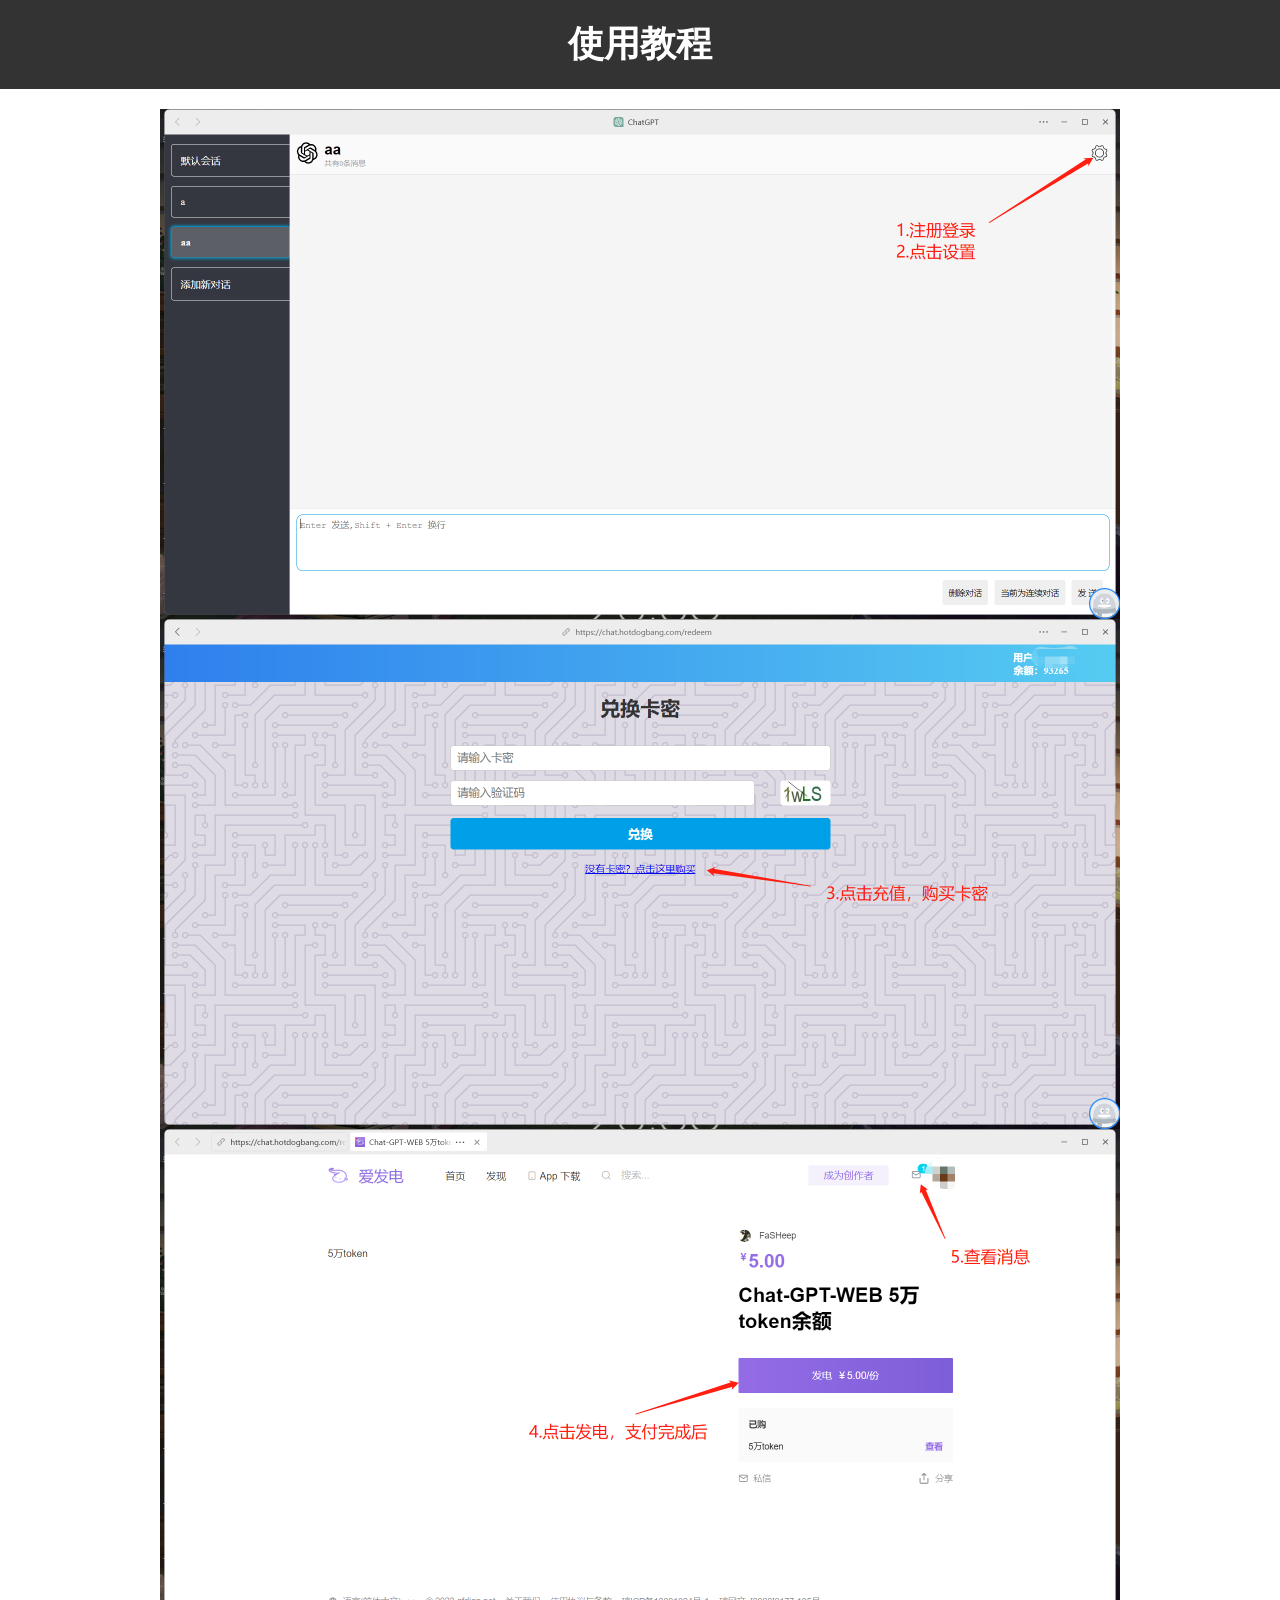
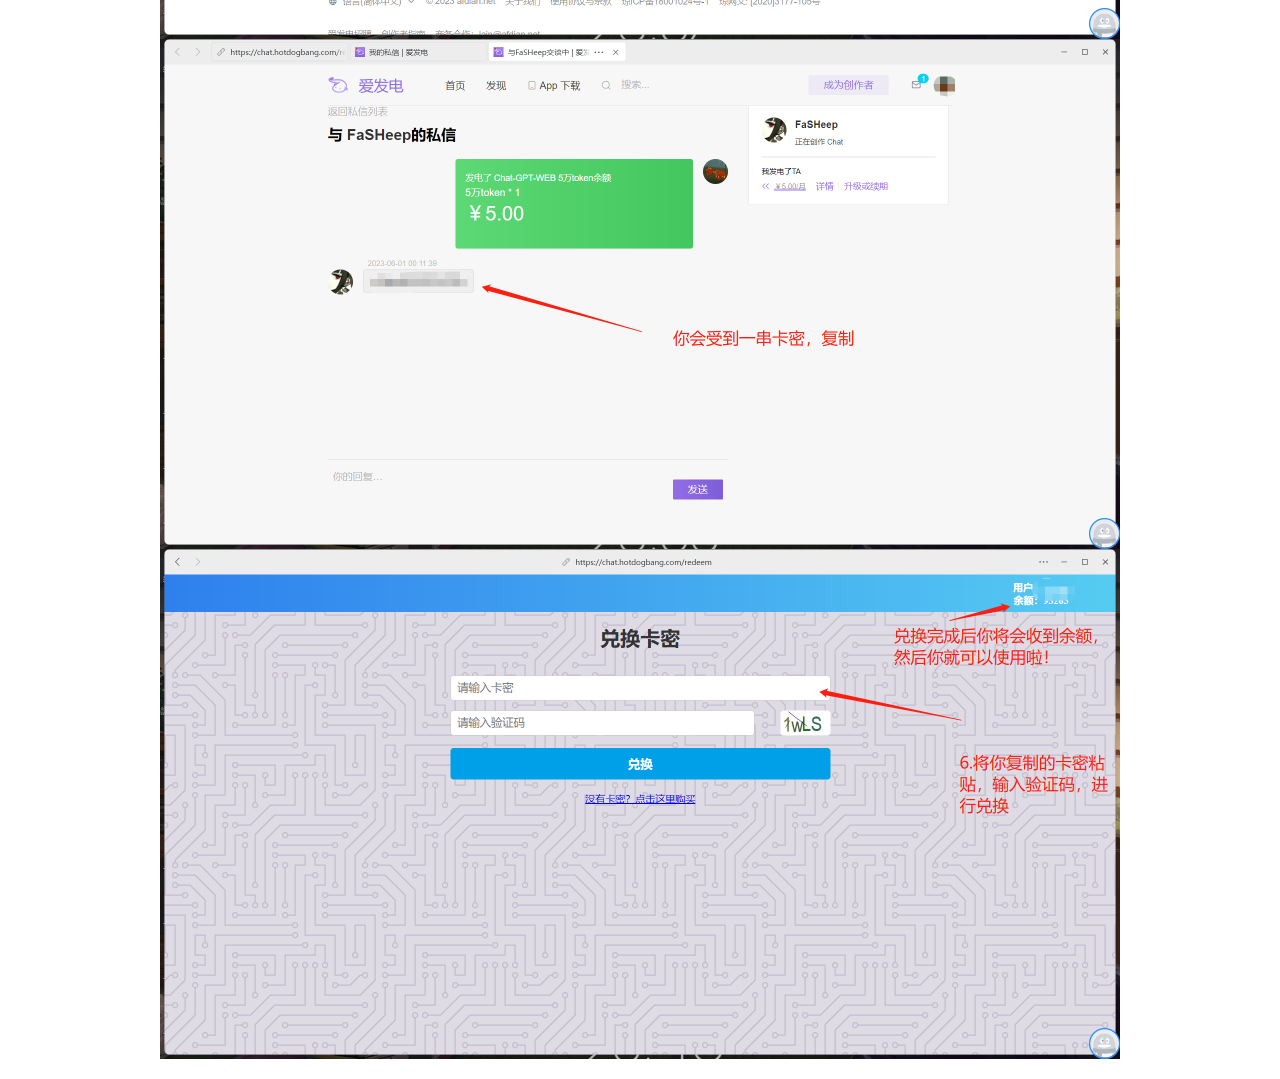
==== templates/doc.html @ 9db0aca8 "添加充值教程" ====
<!DOCTYPE html>

<html lang="zh-CN">
<head>
    <meta charset="UTF-8">
    <meta name="viewport" content="width=device-width, initial-scale=1.0">
    <title>使用教程</title>
    <style>
        body {
            font-family: Arial, sans-serif;
            margin: 0;
            padding: 0;
            background-color: #fff;
        }
        header {
            background-color: #333;
            color: #fff;
            padding: 20px;
        }
        h1 {
            font-size: 36px;
            margin: 0;
            padding: 0;
            text-align: center;
        }
        .container {
            max-width: 960px;
            margin: 0 auto;
            padding: 20px;
        }
        .row {
            display: flex;
            flex-wrap: wrap;
            margin: 0 -10px;
        }
        .col {
            padding: 0 10px;
        }
        .col img {
            display: block;
            max-width: 100%;
            height: auto;
            margin: 0 auto;
        }
        .step {
            margin: 40px 0;
        }
        .step h2 {
            font-size: 28px;
            margin-bottom: 20px;
            text-align: center;
        }
        .step p {
            font-size: 20px;
            line-height: 1.6;
            margin: 0 0 20px 0;
            text-align: justify;
        }
        @media (max-width: 768px) {
            .col {
                flex: 100%;
                padding: 0;
            }
            .step h2 {
                font-size: 22px;
            }
            .step p {
                font-size: 16px;
            }
        }
    </style>
</head>
<body>
    <header>
        <h1>使用教程</h1>
    </header>
    <div class="container">
        <div class="row">
            <div class="col">
                <img src="/static/step1.png" alt="step 1">
            </div>
            <div class="col">
                <img src="/static/step2.png" alt="step 2">
            </div>
            <div class="col">
                <img src="/static/step3.png" alt="step 3">
            </div>
            <div class="col">
                <img src="/static/step4.png" alt="step 4">
            </div>
            <div class="col">
                <img src="/static/step5.png" alt="step 5">
            </div>
        </div>
    </div>
</body>
</html>
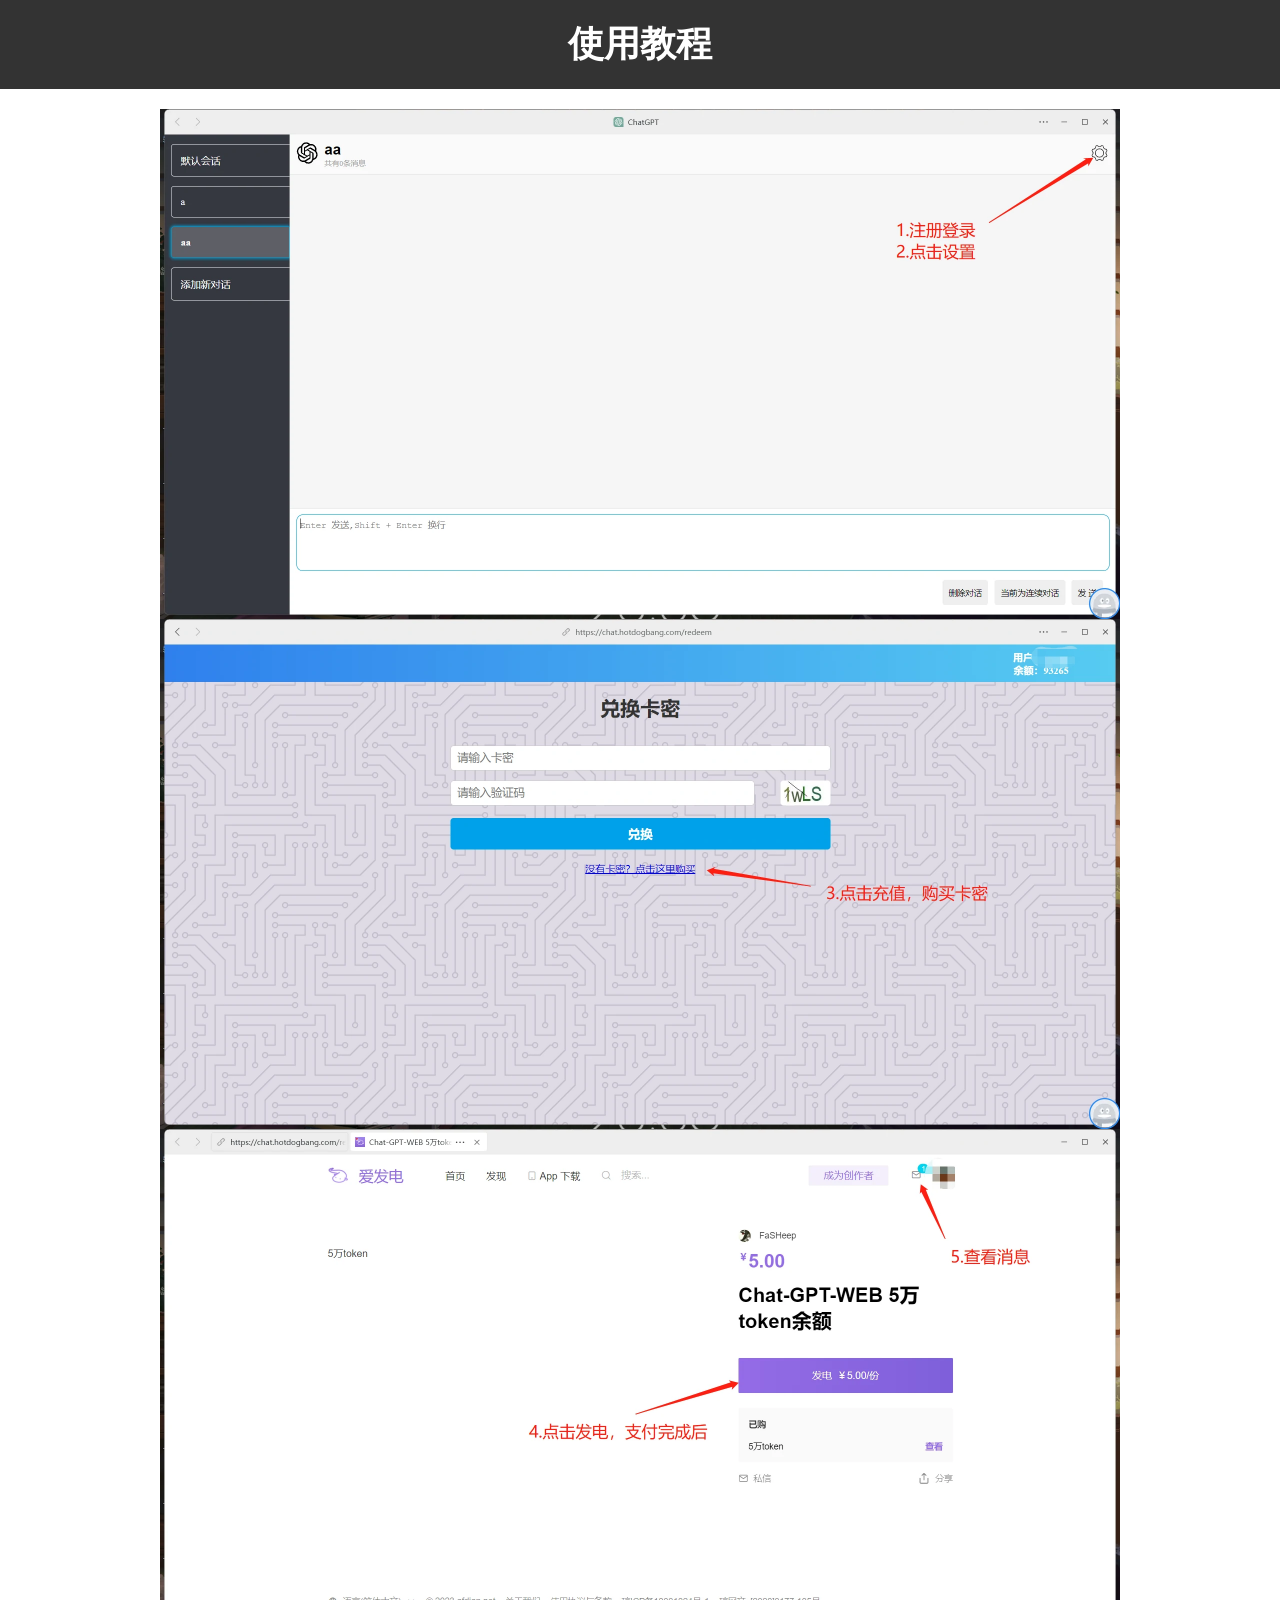
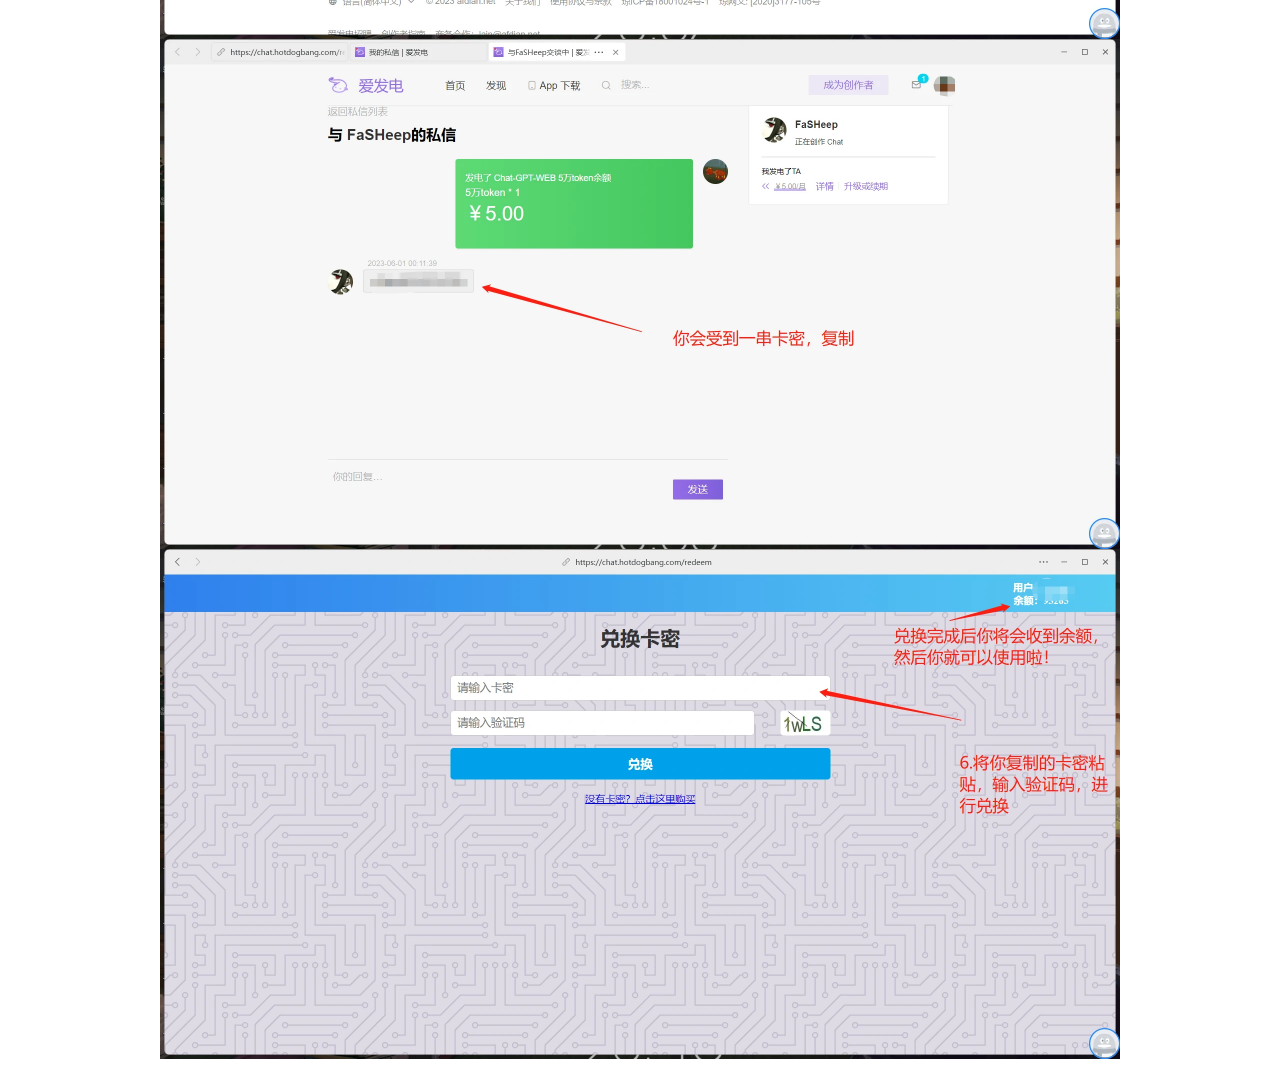
==== commit 9a322297: "优化静态文件大小" ====
--- a/templates/doc.html
+++ b/templates/doc.html
@@ -77,19 +77,19 @@
     <div class="container">
         <div class="row">
             <div class="col">
-                <img src="/static/step1.png" alt="step 1">
+                <img src="/static/step1.webp" alt="step 1">
             </div>
             <div class="col">
-                <img src="/static/step2.png" alt="step 2">
+                <img src="/static/step2.webp" alt="step 2">
             </div>
             <div class="col">
-                <img src="/static/step3.png" alt="step 3">
+                <img src="/static/step3.webp" alt="step 3">
             </div>
             <div class="col">
-                <img src="/static/step4.png" alt="step 4">
+                <img src="/static/step4.webp" alt="step 4">
             </div>
             <div class="col">
-                <img src="/static/step5.png" alt="step 5">
+                <img src="/static/step5.webp" alt="step 5">
             </div>
         </div>
     </div>
